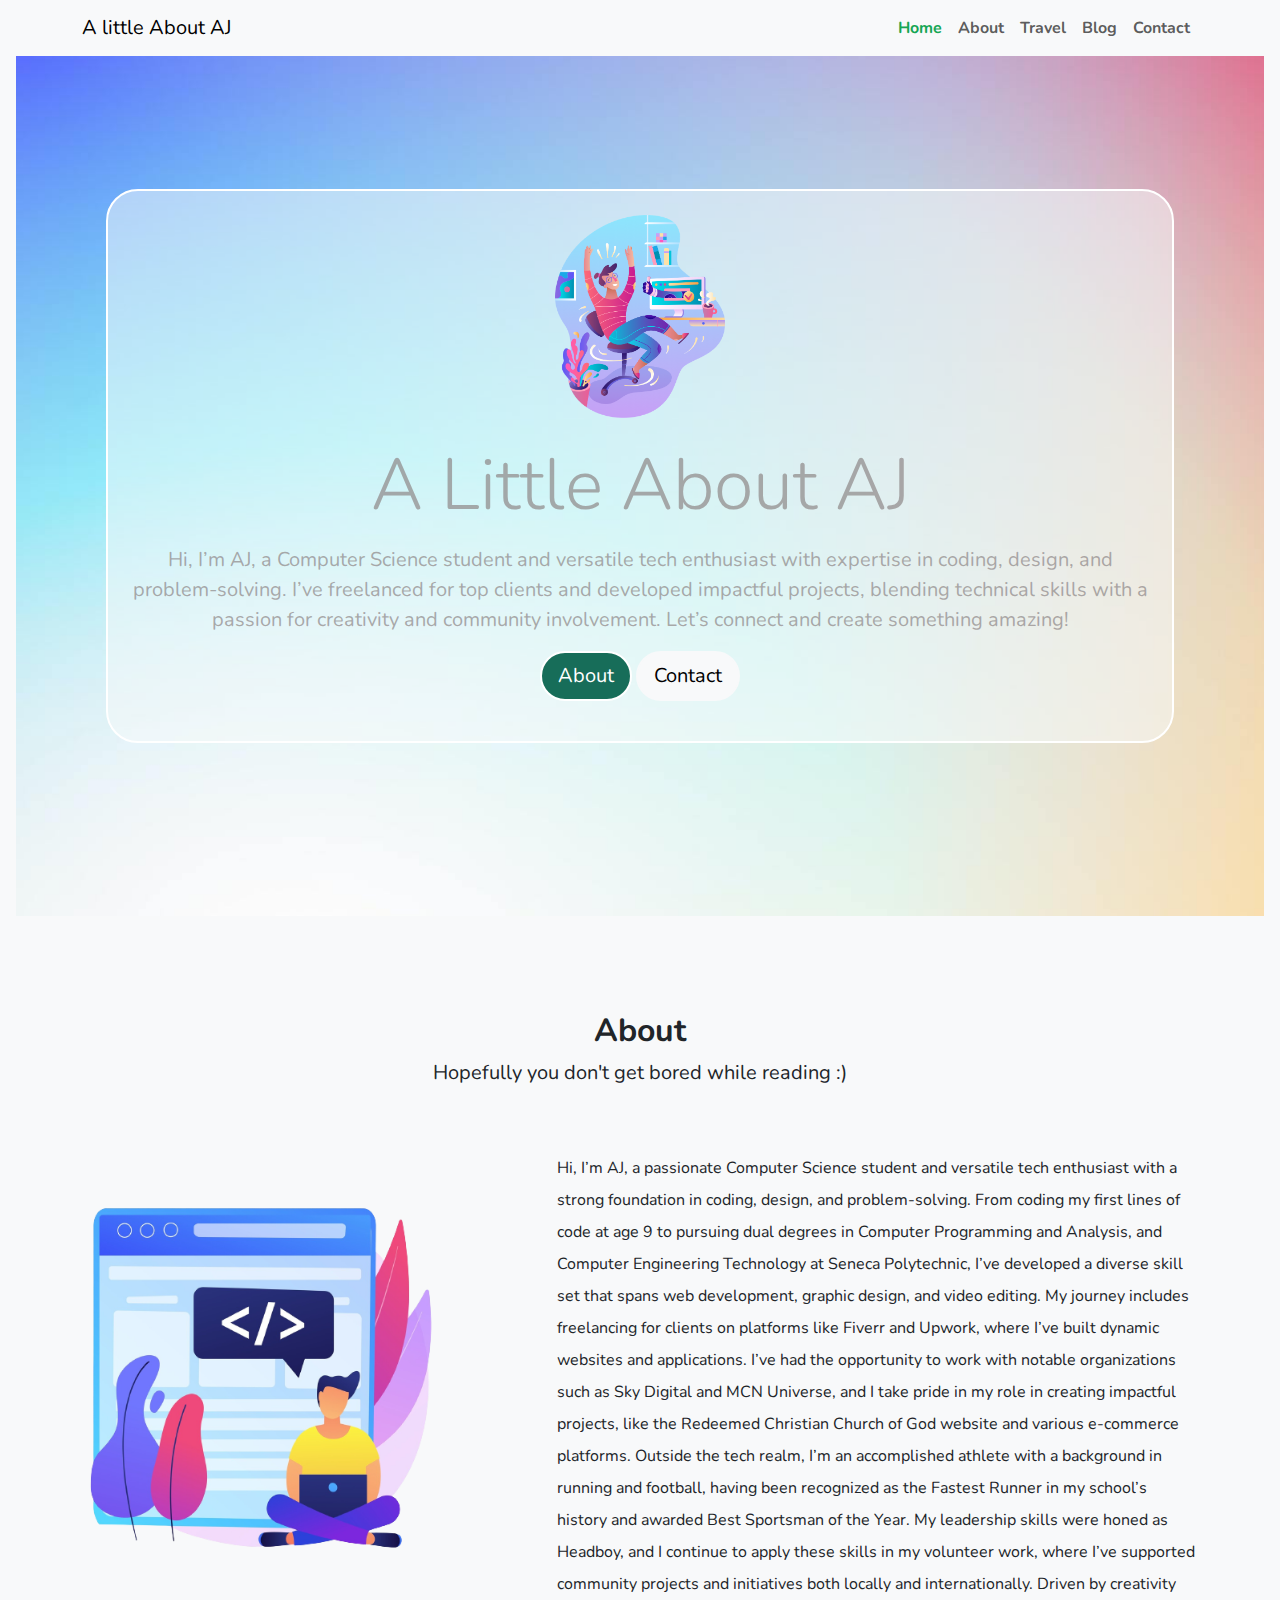
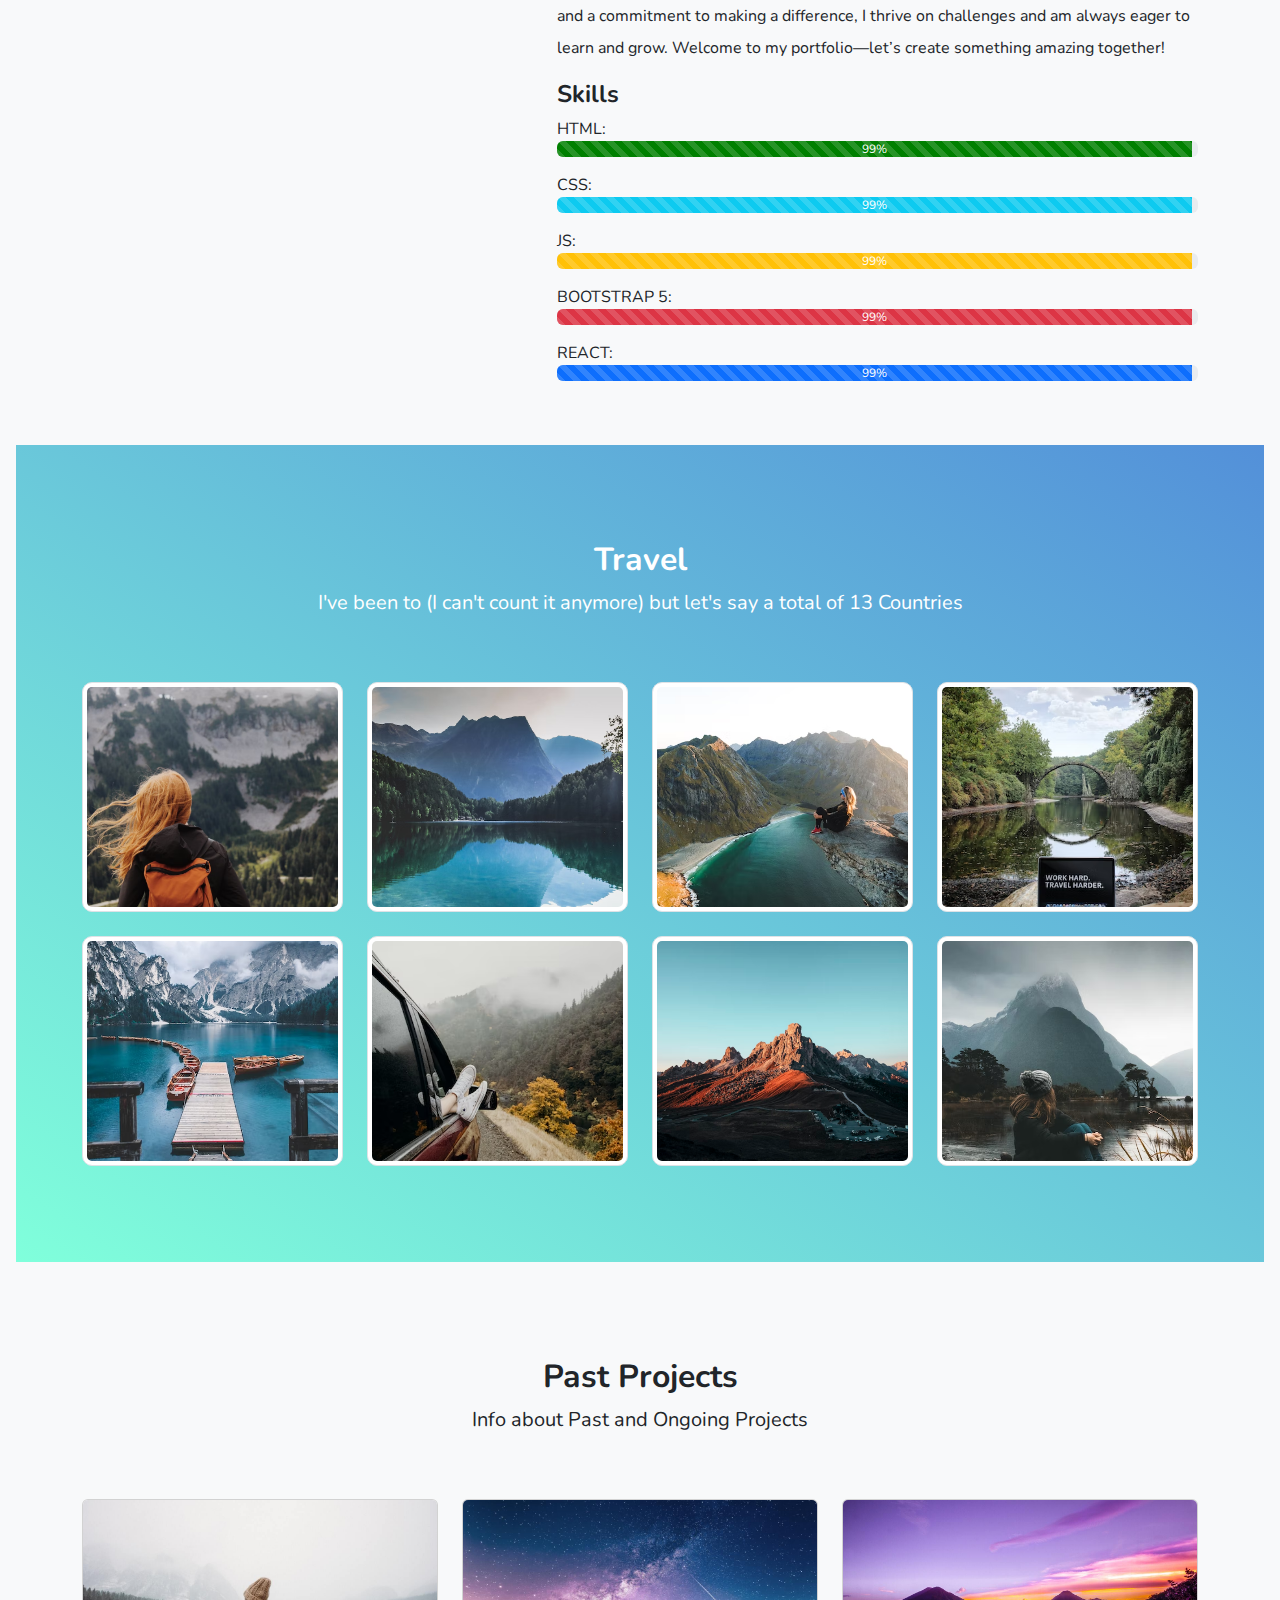
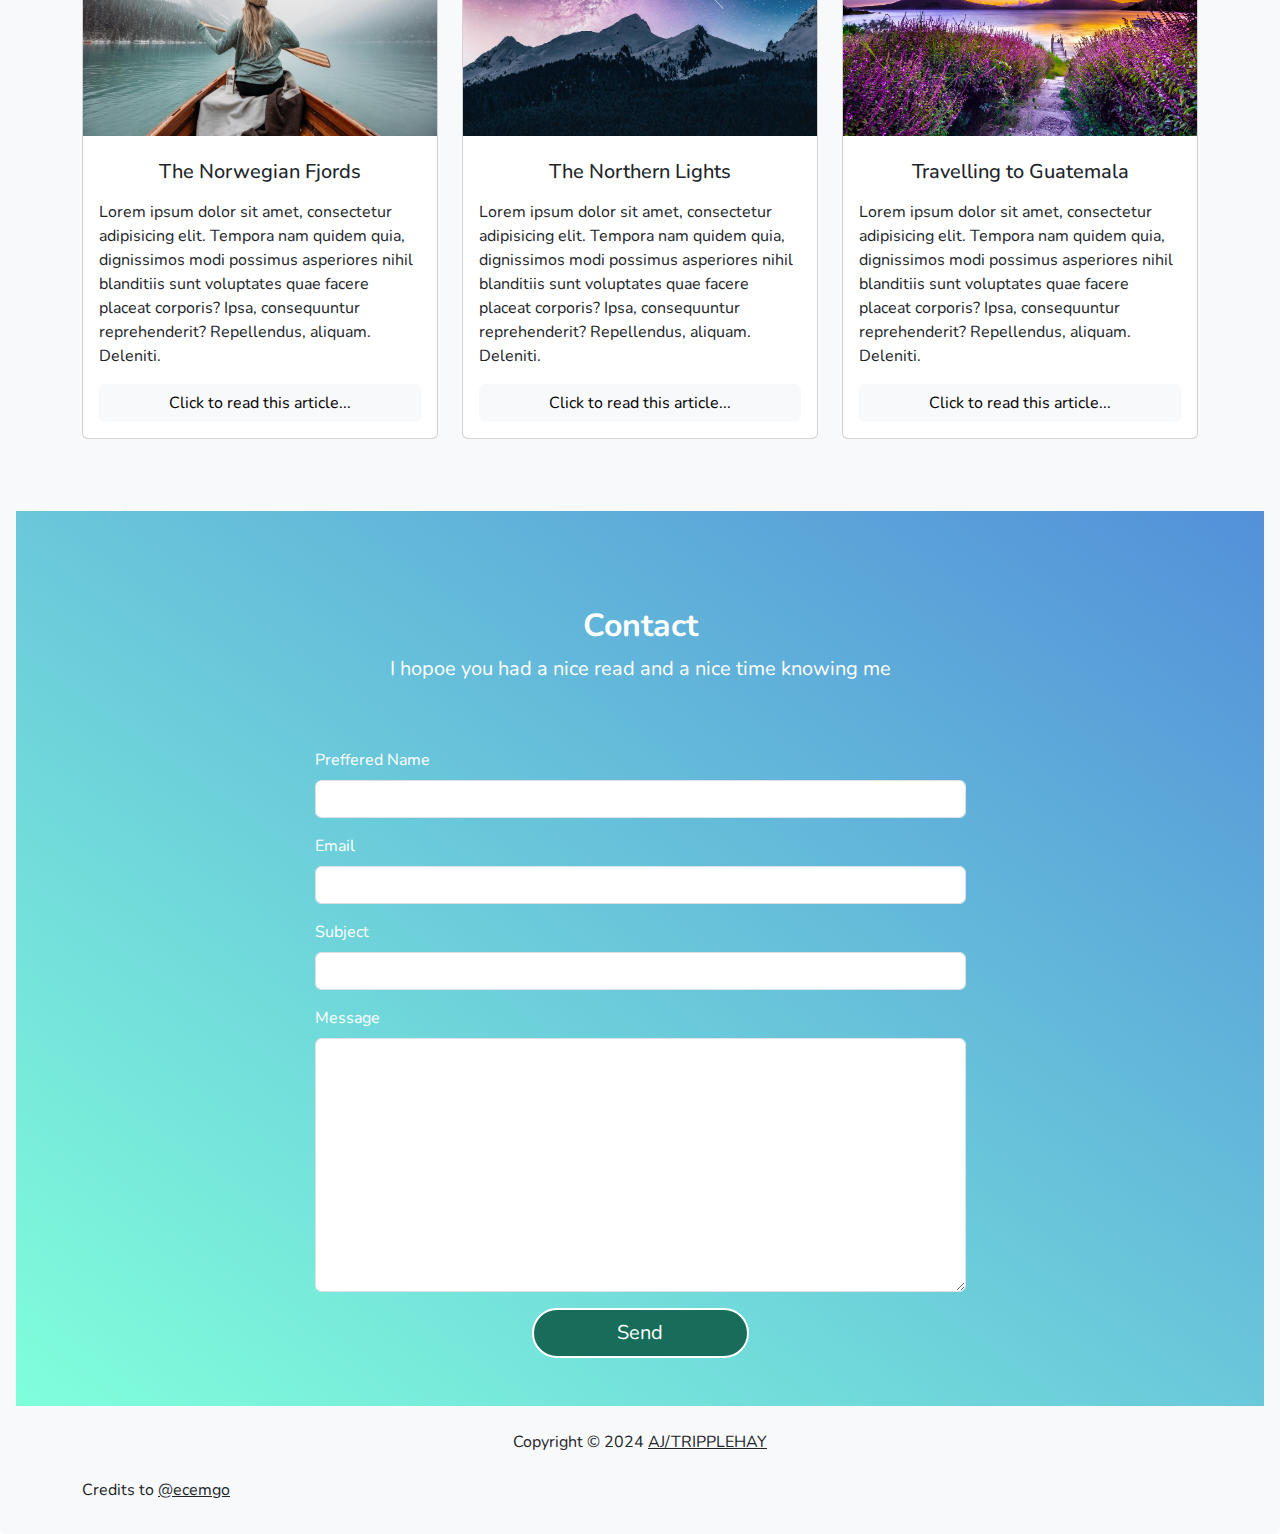
==== Portfolio/about/about.html @ 40b8b0bb "Resume | CV | Portfolio" ====
<!DOCTYPE html>
<html lang="en">
<head>
    <meta charset="UTF-8">
    <meta http-equiv="X-UA-Compatible" content="IE=edge">
    <meta name="viewport" content="width=device-width, initial-scale=1.0">
    <title>About AJ</title>
    <link rel="stylesheet" href="css/bootstrap.css" >
    <link rel="stylesheet" href="css/bootstrap.min.css">
    <link rel="stylesheet" href="css/style.css">
    <link rel="stylesheet" href="css/bootstrap-callout.css">
    <link rel="preconnect" href="https://fonts.googleapis.com">
    <link rel="preconnect" href="https://fonts.gstatic.com" crossorigin>
    <link href="https://fonts.googleapis.com/css2?family=Nunito:wght@200;300;400;500;600;700&display=swap" rel="stylesheet">

    <!--
    Images are from https://unsplash.com/
    -->


</head>
<body>
    <nav id="scrolling_navbar" class="navbar navbar-expand-lg bg-body-tertiary fixed-top">
        <div class="container">
          <a class="navbar-brand" href="#">A little About AJ</a>
          <button class="navbar-toggler" type="button" data-bs-toggle="collapse" data-bs-target="#navbarNav" aria-controls="navbarNav" aria-expanded="false" aria-label="Toggle navigation">
            <span class="navbar-toggler-icon"></span>
          </button>
          <div class="collapse navbar-collapse justify-content-end" id="navbarNav">
            <ul class="navbar-nav fw-bold">
              <li class="nav-item">
                <a class="nav-link" href="#home">Home</a>
              </li>
              <li class="nav-item">
                <a class="nav-link" href="#about">About</a>
              </li>
              <li class="nav-item">
                <a class="nav-link" href="#travel">Travel</a>
              </li>
              <li class="nav-item">
                <a class="nav-link" href="#blog">Blog</a>
              </li>
              <li class="nav-item">
                <a class="nav-link" href="#contact">Contact</a>
              </li>
            </ul>
          </div>
        </div>
      </nav>

      <div data-bs-spy="scroll" data-bs-target="#scrolling_navbar" data-bs-root-margin="0px 0px -40%" data-bs-smooth-scroll="true" class="scrollspy-example bg-light p-3 rounded-2" tabindex="0">

        <section class="min-vh-100 d-flex flex-wrap align-content-center" id="home" style="background-image: url('image/home.jpg'); background-size: cover;">
          <div class="container d-flex align-items-center py-5">
              <div class="col text-center bg-light m-4 p-4 text-dark bg-opacity-50 rounded-5 border border-2 border-white">
                <img src="image/success.png" class="img-fluid col-lg-2 col-sm-6 col-xs-6 mb-4"> 
                <p class="display-2 text-secondary mb-3">A Little About AJ</p>
                <p class="text-secondary fs-5 mb-6">Hi, I’m AJ, a Computer Science student and versatile tech enthusiast with expertise in coding, design, and problem-solving. I’ve freelanced for top clients and developed impactful projects, blending technical skills with a passion for creativity and community involvement. Let’s connect and create something amazing!</p>
                <a class="btn btn-success btn-lg active rounded-pill mb-3" href="#about">About</a>
                <a class="btn btn-light btn-lg rounded-pill mb-3" href="#contact">Contact</a>
            </div>
          </div>
        </section>

        <section data-bs-spy="scroll" data-bs-target="#scrolling_navbar" class="container py-5" id="about">
            <div class="text-center py-5">
                <h2 class="fw-bolder">About</h2>
                <p class="fs-5">Hopefully you don't get bored while reading :)</p>
            </div>
            <div class="row">
                <div class="col-lg-4" >
                    <img class="img-fluid rounded-5" src="image/19199262.png">
                </div>
                <div class="col-lg-7 offset-lg-1">
                    <p class="lh-lg mb-6">Hi, I’m AJ, a passionate Computer Science student and versatile tech enthusiast with a strong foundation in coding, design, and problem-solving. From coding my first lines of code at age 9 to pursuing dual degrees in Computer Programming and Analysis, and Computer Engineering Technology at Seneca Polytechnic, I’ve developed a diverse skill set that spans web development, graphic design, and video editing.

                        My journey includes freelancing for clients on platforms like Fiverr and Upwork, where I’ve built dynamic websites and applications. I’ve had the opportunity to work with notable organizations such as Sky Digital and MCN Universe, and I take pride in my role in creating impactful projects, like the Redeemed Christian Church of God website and various e-commerce platforms.
                        
                        Outside the tech realm, I’m an accomplished athlete with a background in running and football, having been recognized as the Fastest Runner in my school’s history and awarded Best Sportsman of the Year. My leadership skills were honed as Headboy, and I continue to apply these skills in my volunteer work, where I’ve supported community projects and initiatives both locally and internationally.
                        
                        Driven by creativity and a commitment to making a difference, I thrive on challenges and am always eager to learn and grow. Welcome to my portfolio—let’s create something amazing together!</p>
                    <h3 class="fw-bold fs-4">Skills</h3>
                    
                    <p class="mb-0" >HTML:</p>
                    <div class="progress mb-3">
                        <div class="progress-bar progress-bar-striped bg-greenyellow" style="width: 99%;">99%</div>
                    </div>
                    <p class="mb-0" >CSS:</p>
                    <div class="progress mb-3">
                        <div class="progress-bar progress-bar-striped bg-info" style="width: 99%;">99%</div>
                    </div>
                    <p class="mb-0" >JS:</p>
                    <div class="progress mb-3">
                        <div class="progress-bar progress-bar-striped bg-warning" style="width: 99%;">99%</div>
                    </div>
                    <p class="mb-0" >BOOTSTRAP 5:</p>
                    <div class="progress mb-3">
                        <div class="progress-bar progress-bar-striped bg-danger" style="width: 99%;">99%</div>
                    </div>
                    <p class="mb-0" >REACT:</p>
                    <div class="progress mb-3">
                        <div class="progress-bar progress-bar-striped bg-green" style="width: 99%;">99%</div>
                    </div>
                </div>

            </div>

        </section>

        <section data-bs-spy="scroll" data-bs-target="#scrolling_navbar" class="bg-dark py-5" id="travel">
            <div class="container">
                <div class="text-white text-center py-5">
                    <h2 class="fw-bolder">Travel</h2>
                    <p class="fs-5">I've been to (I can't count it anymore) but let's say a total of 13 Countries</p>
                </div>

                <div class="row pb-4" id="gallery" data-toggle="modal" data-target="#exampleModal">
                    <div class="col-12 col-sm-6 col-lg-3 mb-4">
                      <img class="w-100 img-thumbnail" src="image/photo-1.jpg" data-target="#carouselExample" data-slide-to="0">
                    </div>
                    <div class="col-12 col-sm-6 col-lg-3 mb-4">
                      <img class="w-100 img-thumbnail" src="image/photo-2.jpg" data-target="#carouselExample" data-slide-to="1">
                    </div>
                    <div class="col-12 col-sm-6 col-lg-3 mb-4">
                      <img class="w-100 img-thumbnail" src="image/photo-3.jpg" data-target="#carouselExample" data-slide-to="2">
                    </div>
                    <div class="col-12 col-sm-6 col-lg-3 mb-4">
                      <img class="w-100 img-thumbnail" src="image/photo-4.jpg" data-target="#carouselExample" data-slide-to="3">
                    </div>
                    <div class="col-12 col-sm-6 col-lg-3 mb-4">
                        <img class="w-100 img-thumbnail" src="image/photo-5.jpg" data-target="#carouselExample" data-slide-to="4">
                    </div>
                    <div class="col-12 col-sm-6 col-lg-3 mb-4">
                        <img class="w-100 img-thumbnail" src="image/photo-6.jpg" data-target="#carouselExample" data-slide-to="5">
                    </div>
                    <div class="col-12 col-sm-6 col-lg-3 mb-4">
                        <img class="w-100 img-thumbnail" src="image/photo-7.jpg" data-target="#carouselExample" data-slide-to="6">
                    </div>
                    <div class="col-12 col-sm-6 col-lg-3 mb-4">
                        <img class="w-100 img-thumbnail" src="image/photo-8.jpg" data-target="#carouselExample" data-slide-to="7">
                    </div>
                  </div>
                  
                  <!-- Modal -->
                  <!-- 
                  This part is straight out of Bootstrap docs. Just a carousel inside a modal.
                  -->
                  <div class="modal fade" id="exampleModal" tabindex="-1" role="dialog" aria-hidden="true">
                    <div class="modal-dialog" role="document">
                      <div class="modal-content">
                        <div class="modal-header">
                          <button type="button" class="btn-close" data-dismiss="modal" aria-label="Close"></span>
                          </button>
                        </div>
                        <div class="modal-body">
                          <div id="carouselExample" class="carousel slide" data-bs-ride="carousel">
                            <div class="carousel-indicators">
                                <button type="button" data-bs-target="#carouselExample" data-bs-slide-to="0" class="active" aria-current="true" aria-label="Slide 1"></button>
                                <button type="button" data-bs-target="#carouselExample" data-bs-slide-to="1" aria-label="Slide 2"></button>
                                <button type="button" data-bs-target="#carouselExample" data-bs-slide-to="2" aria-label="Slide 3"></button>
                                <button type="button" data-bs-target="#carouselExample" data-bs-slide-to="3" aria-label="Slide 4"></button>
                                <button type="button" data-bs-target="#carouselExample" data-bs-slide-to="4" aria-label="Slide 5"></button>
                                <button type="button" data-bs-target="#carouselExample" data-bs-slide-to="5" aria-label="Slide 6"></button>
                                <button type="button" data-bs-target="#carouselExample" data-bs-slide-to="6" aria-label="Slide 7"></button>
                                <button type="button" data-bs-target="#carouselExample" data-bs-slide-to="7" aria-label="Slide 8"></button>
                              </div>
                            <div class="carousel-inner">
                              <div class="carousel-item active" data-bs-interval="3000">
                                <img class="d-block w-100" src="image/photo-1.jpg">
                              </div>
                              <div class="carousel-item" data-bs-interval="3000">
                                <img class="d-block w-100" src="image/photo-2.jpg">
                              </div>
                              <div class="carousel-item" data-bs-interval="3000">
                                <img class="d-block w-100" src="image/photo-3.jpg">
                              </div>
                              <div class="carousel-item" data-bs-interval="3000">
                                <img class="d-block w-100" src="image/photo-4.jpg">
                              </div>
                              <div class="carousel-item" data-bs-interval="3000">
                                <img class="d-block w-100" src="image/photo-5.jpg">
                              </div>
                              <div class="carousel-item" data-bs-interval="3000">
                                <img class="d-block w-100" src="image/photo-6.jpg">
                              </div>
                              <div class="carousel-item" data-bs-interval="3000">
                                <img class="d-block w-100" src="image/photo-7.jpg">
                              </div>
                              <div class="carousel-item" data-bs-interval="3000">
                                <img class="d-block w-100" src="image/photo-8.jpg">
                              </div>
                            </div>
                            <a class="carousel-control-prev" href="#carouselExample" type="button" data-slide="prev">
                              <span class="carousel-control-prev-icon" aria-hidden="true"></span>
                              <span class="visually-hidden">Previous</span>
                            </a>
                            <a class="carousel-control-next" href="#carouselExample" type="button" data-slide="next">
                              <span class="carousel-control-next-icon" aria-hidden="true"></span>
                              <span class="visually-hidden">Next</span>
                            </a>
                          </div>
                        </div>
                      </div>
                    </div>
                  </div>
                  
            </div>
            
        </section>

        <section data-bs-spy="scroll" data-bs-target="#scrolling_navbar" class="py-5" id="blog">
            <div class="container">
                <div class="text-center py-5">
                    <h2 class="fw-bolder">Past Projects</h2>
                    <p class="fs-5">Info about Past and Ongoing Projects</p>
                </div>

                <div class="row">
                    <div class="col-lg-4 col-md-6 mb-4">
                        <div class="card">
                            <img src="image/water-is-better.jpg" class="card-img-top">
                            <div class="card-body">
                                <h5 class="card-title text-center py-2">The Norwegian Fjords</h5>
                                <p>Lorem ipsum dolor sit amet, consectetur adipisicing elit. Tempora nam quidem quia, dignissimos modi possimus asperiores nihil blanditiis sunt voluptates quae facere placeat corporis? Ipsa, consequuntur reprehenderit? Repellendus, aliquam. Deleniti.</p>
                                <a href="blog-page.html" class="btn btn-light d-flex justify-content-center">Click to read this article...</a>
                            </div>

                        </div>

                    </div>

                    <div class="col-lg-4 col-md-6 mb-4">
                        <div class="card">
                            <img src="image/mountain-light.jpg" class="card-img-top">
                            <div class="card-body">
                                <h5 class="card-title text-center py-2">The Northern Lights</h5>
                                <p>Lorem ipsum dolor sit amet, consectetur adipisicing elit. Tempora nam quidem quia, dignissimos modi possimus asperiores nihil blanditiis sunt voluptates quae facere placeat corporis? Ipsa, consequuntur reprehenderit? Repellendus, aliquam. Deleniti.</p>
                                <a href="#" class="btn btn-light d-flex justify-content-center">Click to read this article...</a>
                            </div>

                        </div>

                    </div>

                    <div class="col-lg-4 col-md-6 mb-4">
                        <div class="card">
                            <img src="image/guatemala.jpg" class="card-img-top">
                            <div class="card-body">
                                <h5 class="card-title text-center py-2">Travelling to Guatemala</h5>
                                <p>Lorem ipsum dolor sit amet, consectetur adipisicing elit. Tempora nam quidem quia, dignissimos modi possimus asperiores nihil blanditiis sunt voluptates quae facere placeat corporis? Ipsa, consequuntur reprehenderit? Repellendus, aliquam. Deleniti.</p>
                                <a href="#" class="btn btn-light d-flex justify-content-center">Click to read this article...</a>
                            </div>

                        </div>

                    </div>

                </div>



            </div>
        </section>

        <section data-bs-spy="scroll" data-bs-target="#scrolling_navbar" class="bg-dark py-5" id="contact">
            <div class="container">
                <div class="text-white text-center py-5">
                    <h2 class="fw-bolder">Contact</h2>
                    <p class="fs-5">I hopoe you had a nice read and a nice time knowing me</p>
                </div>

                <div class="col-xxl-6 col-xl-7 col-lg-8 col-md-9 col-sm-10 col-11 mx-auto">
                    <form action="" class="text-white fs-6">
                        <div class="mb-3">
                            <label class="form-label text-white">Preffered Name</label>
                            <input type="text" class="form-control">
                        </div>
                        <div class="mb-3">
                            <label class="form-label text-white">Email</label>
                            <input type="email" class="form-control">
                        </div>
                        <div class="mb-3">
                            <label class="form-label text-white">Subject</label>
                            <input type="text" class="form-control">
                        </div>
                        <div class="mb-3">
                            <label class="form-label text-white">Message</label>
                            <textarea type="text" rows="10" class="form-control"></textarea>
                        </div>
                        <div class="d-grid gap-2 col-lg-4 col-md-4 mx-auto">
                            <button class="btn btn-success btn-lg rounded-pill">Send</button>
                        </div>
                    </form>
                </div>
            </div>
        </section>

        <footer class="bg-light">
            <div class="container">
                <p class="copyright-text text-center fs-8 py-4 mb-0">Copyright © 2024 <a class="text-dark" href="https://github.com/Tripplehay999" target="_blank">AJ/TRIPPLEHAY</a></p>
                <p>Credits to <a class="text-dark" href="https://github.com/ecemgo" target="_blank">@ecemgo</a></p>
                </div>
            </div>

        </footer>

    </div>

    <script>
        function switchStyle() {
        if (document.getElementById('styleSwitch').checked) {
            document.getElementById('gallery').classList.add("custom");
            document.getElementById('exampleModal').classList.add("custom");
        } else {
            document.getElementById('gallery').classList.remove("custom");
            document.getElementById('exampleModal').classList.remove("custom");
        }
        };
        
    </script>

    <script src="https://cdnjs.cloudflare.com/ajax/libs/jquery/3.3.1/jquery.min.js" ></script>
    <script src="https://cdnjs.cloudflare.com/ajax/libs/popper.js/1.14.6/popper.min.js" ></script>
    <script src="https://stackpath.bootstrapcdn.com/bootstrap/4.1.3/js/bootstrap.min.js" ></script>
    <script src="js/bootstrap.bundle.min.js"></script>
    <script src="js/main.js"></script>
   
</body>
</html>
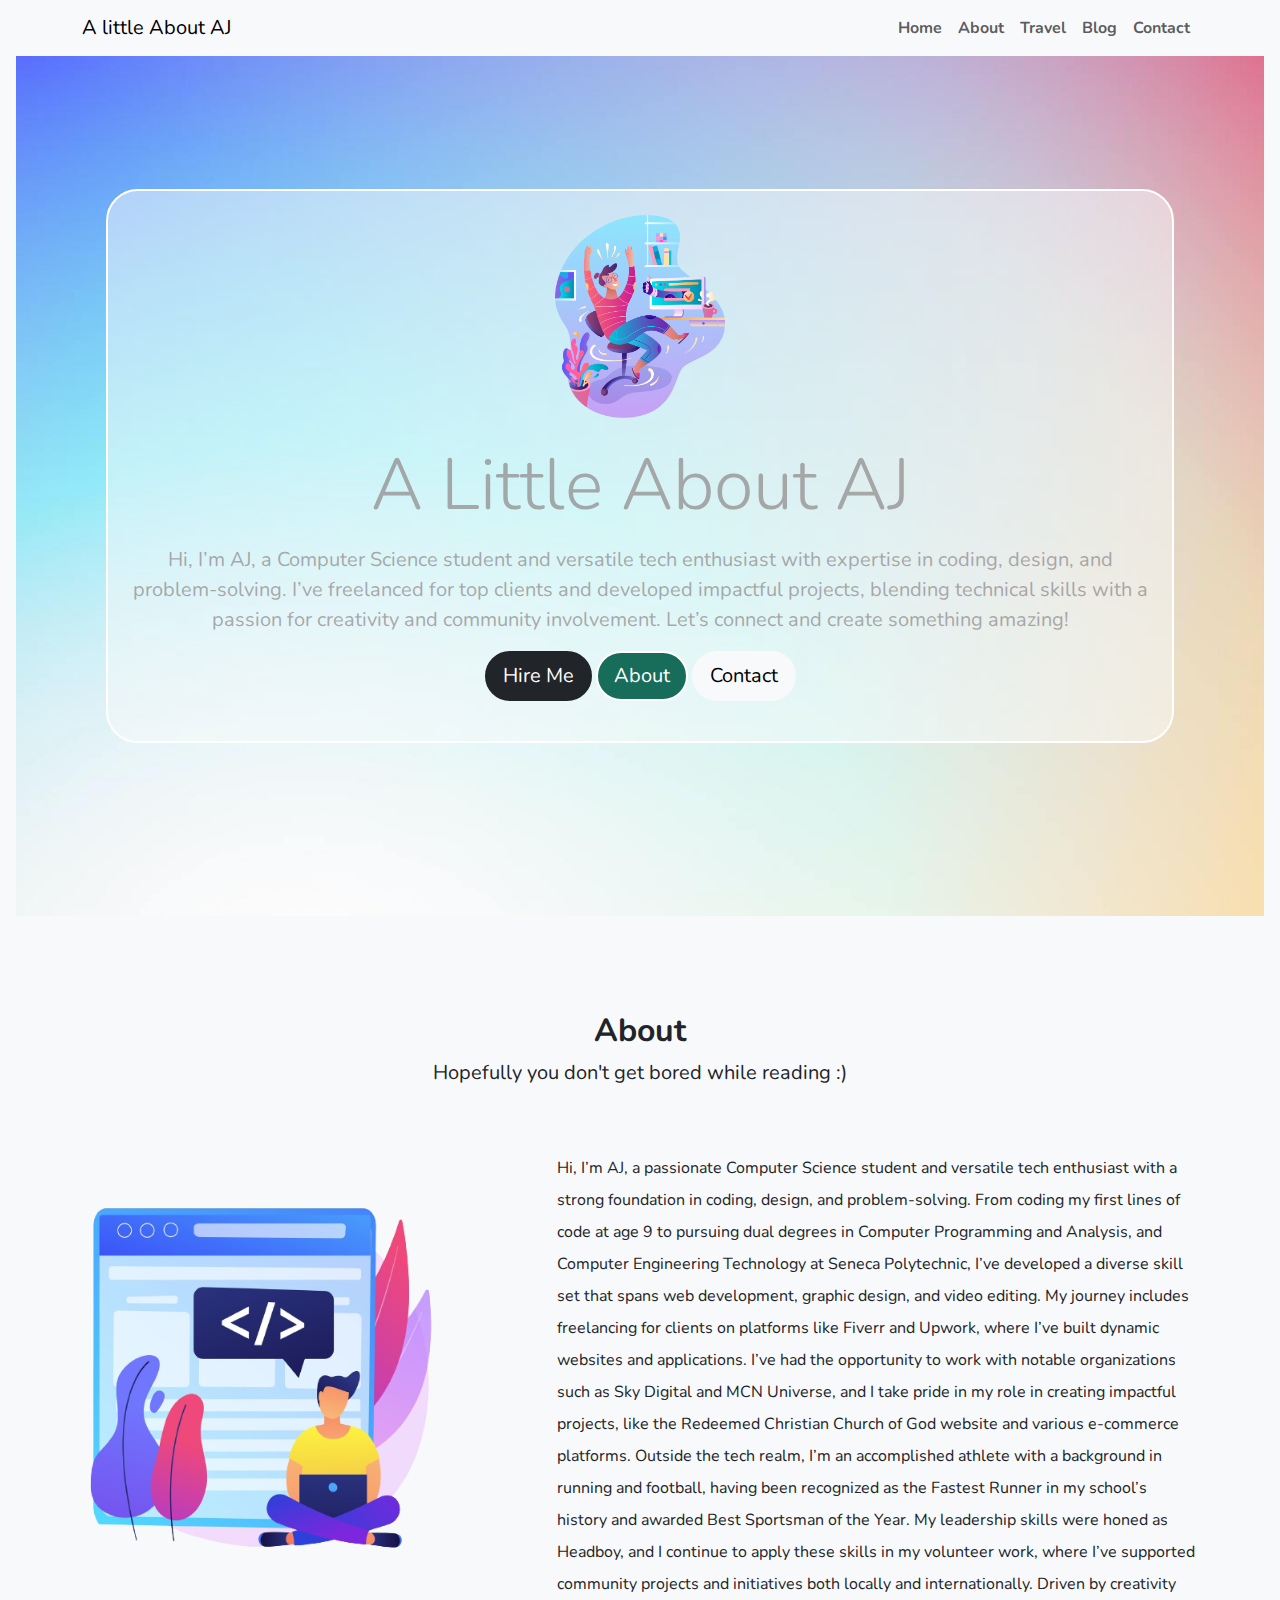
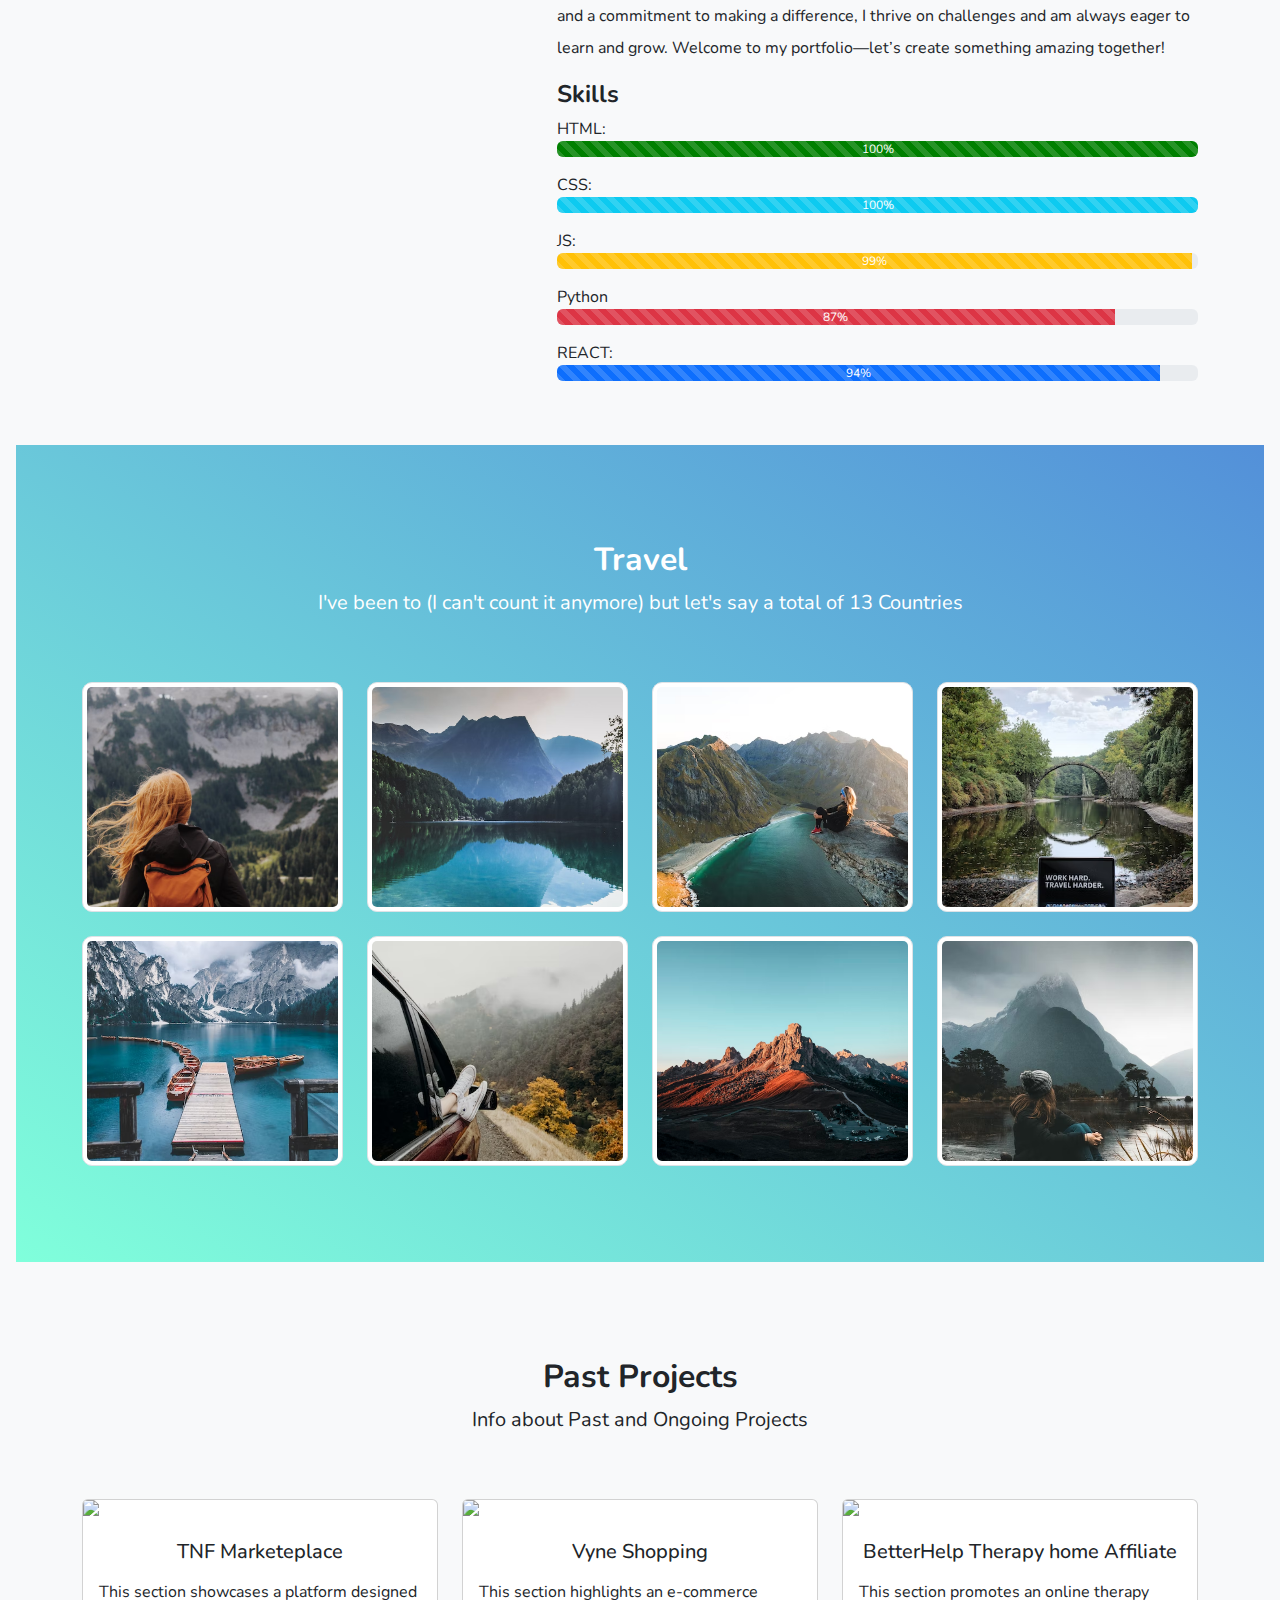
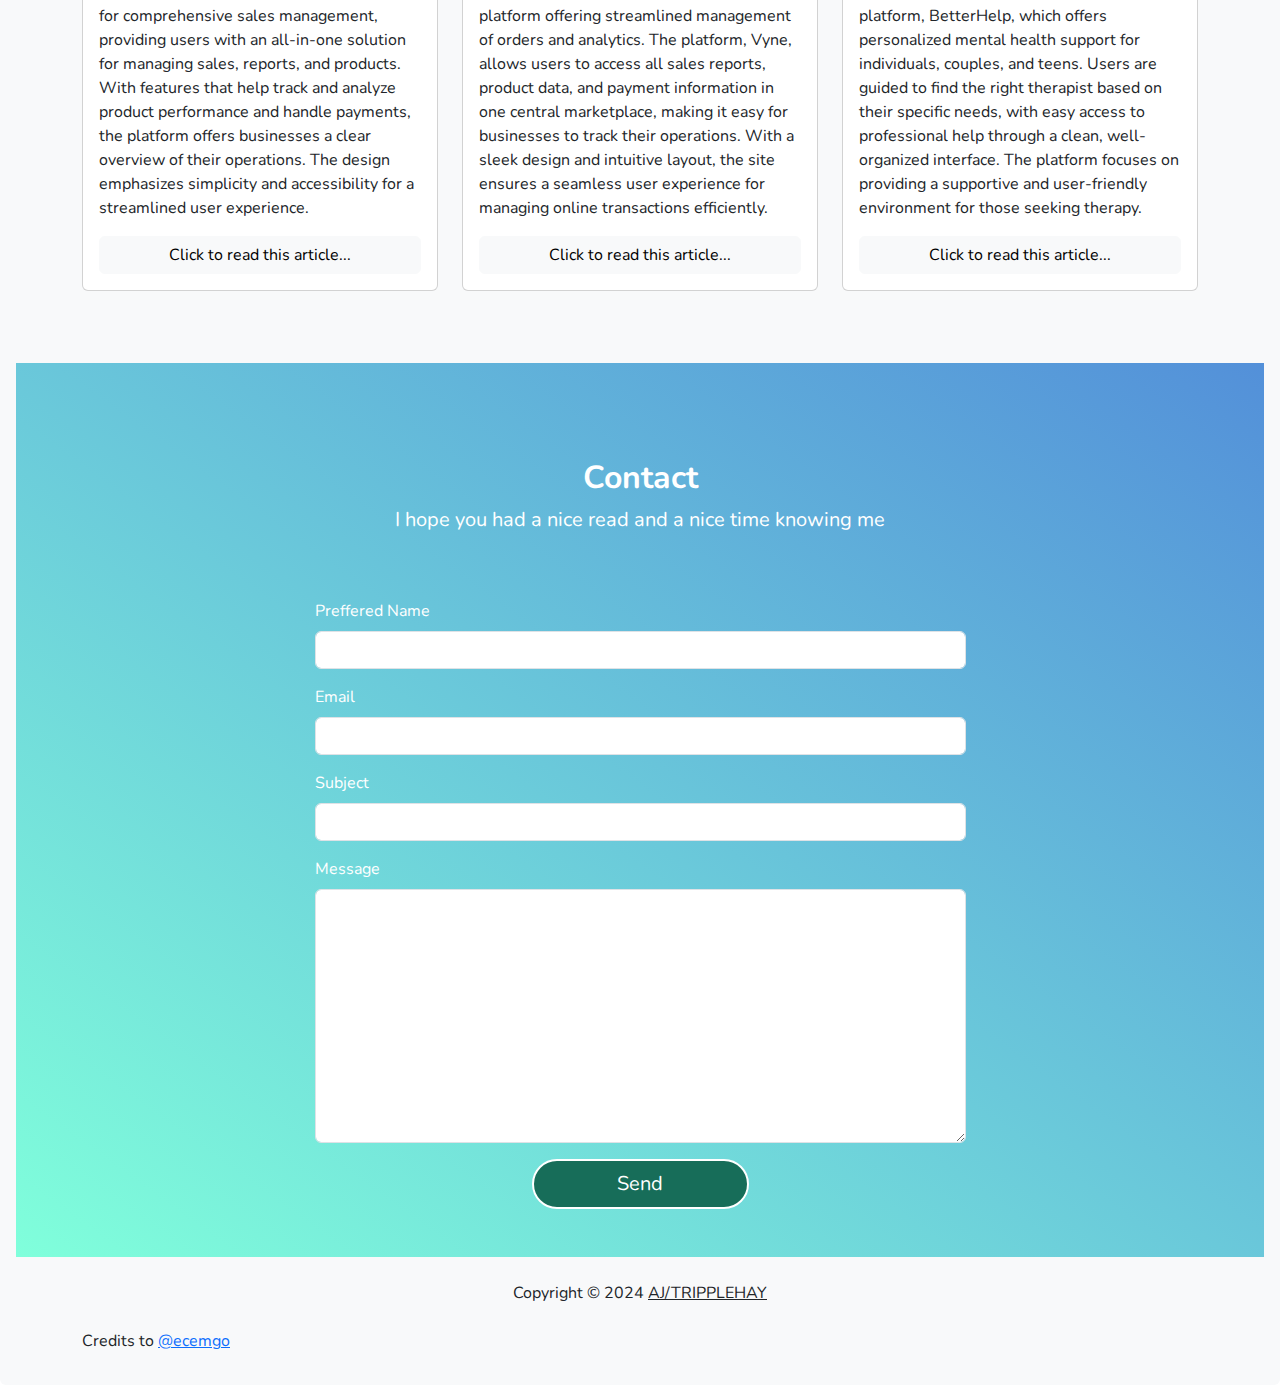
==== commit 11742c92: "LIVE PUSH" ====
--- a/Portfolio/about/about.html
+++ b/Portfolio/about/about.html
@@ -29,7 +29,7 @@
           <div class="collapse navbar-collapse justify-content-end" id="navbarNav">
             <ul class="navbar-nav fw-bold">
               <li class="nav-item">
-                <a class="nav-link" href="#home">Home</a>
+                <a class="nav-link" href="../index.html">Home</a>
               </li>
               <li class="nav-item">
                 <a class="nav-link" href="#about">About</a>
@@ -56,6 +56,7 @@
                 <img src="image/success.png" class="img-fluid col-lg-2 col-sm-6 col-xs-6 mb-4"> 
                 <p class="display-2 text-secondary mb-3">A Little About AJ</p>
                 <p class="text-secondary fs-5 mb-6">Hi, I’m AJ, a Computer Science student and versatile tech enthusiast with expertise in coding, design, and problem-solving. I’ve freelanced for top clients and developed impactful projects, blending technical skills with a passion for creativity and community involvement. Let’s connect and create something amazing!</p>
+                <a class="btn btn-dark btn-lg rounded-pill mb-3" href="../resume/resume.html">Hire Me</a>
                 <a class="btn btn-success btn-lg active rounded-pill mb-3" href="#about">About</a>
                 <a class="btn btn-light btn-lg rounded-pill mb-3" href="#contact">Contact</a>
             </div>
@@ -83,23 +84,23 @@
                     
                     <p class="mb-0" >HTML:</p>
                     <div class="progress mb-3">
-                        <div class="progress-bar progress-bar-striped bg-greenyellow" style="width: 99%;">99%</div>
+                        <div class="progress-bar progress-bar-striped bg-greenyellow" style="width: 100%;">100%</div>
                     </div>
                     <p class="mb-0" >CSS:</p>
                     <div class="progress mb-3">
-                        <div class="progress-bar progress-bar-striped bg-info" style="width: 99%;">99%</div>
+                        <div class="progress-bar progress-bar-striped bg-info" style="width: 100%;">100%</div>
                     </div>
                     <p class="mb-0" >JS:</p>
                     <div class="progress mb-3">
                         <div class="progress-bar progress-bar-striped bg-warning" style="width: 99%;">99%</div>
                     </div>
-                    <p class="mb-0" >BOOTSTRAP 5:</p>
-                    <div class="progress mb-3">
-                        <div class="progress-bar progress-bar-striped bg-danger" style="width: 99%;">99%</div>
+                    <p class="mb-0" >Python</p>
+                    <div class="progress mb-3">
+                        <div class="progress-bar progress-bar-striped bg-danger" style="width: 87%;">87%</div>
                     </div>
                     <p class="mb-0" >REACT:</p>
                     <div class="progress mb-3">
-                        <div class="progress-bar progress-bar-striped bg-green" style="width: 99%;">99%</div>
+                        <div class="progress-bar progress-bar-striped bg-green" style="width: 94%;">94%</div>
                     </div>
                 </div>
 
@@ -218,10 +219,10 @@
                 <div class="row">
                     <div class="col-lg-4 col-md-6 mb-4">
                         <div class="card">
-                            <img src="image/water-is-better.jpg" class="card-img-top">
+                            <img src="image/Screenshot (135).png" class="card-img-top">
                             <div class="card-body">
-                                <h5 class="card-title text-center py-2">The Norwegian Fjords</h5>
-                                <p>Lorem ipsum dolor sit amet, consectetur adipisicing elit. Tempora nam quidem quia, dignissimos modi possimus asperiores nihil blanditiis sunt voluptates quae facere placeat corporis? Ipsa, consequuntur reprehenderit? Repellendus, aliquam. Deleniti.</p>
+                                <h5 class="card-title text-center py-2">TNF Marketeplace</h5>
+                                <p>This section showcases a platform designed for comprehensive sales management, providing users with an all-in-one solution for managing sales, reports, and products. With features that help track and analyze product performance and handle payments, the platform offers businesses a clear overview of their operations. The design emphasizes simplicity and accessibility for a streamlined user experience.</p>
                                 <a href="blog-page.html" class="btn btn-light d-flex justify-content-center">Click to read this article...</a>
                             </div>
 
@@ -231,10 +232,10 @@
 
                     <div class="col-lg-4 col-md-6 mb-4">
                         <div class="card">
-                            <img src="image/mountain-light.jpg" class="card-img-top">
+                            <img src="image/Screenshot (136).png" class="card-img-top">
                             <div class="card-body">
-                                <h5 class="card-title text-center py-2">The Northern Lights</h5>
-                                <p>Lorem ipsum dolor sit amet, consectetur adipisicing elit. Tempora nam quidem quia, dignissimos modi possimus asperiores nihil blanditiis sunt voluptates quae facere placeat corporis? Ipsa, consequuntur reprehenderit? Repellendus, aliquam. Deleniti.</p>
+                                <h5 class="card-title text-center py-2">Vyne Shopping</h5>
+                                <p>This section highlights an e-commerce platform offering streamlined management of orders and analytics. The platform, Vyne, allows users to access all sales reports, product data, and payment information in one central marketplace, making it easy for businesses to track their operations. With a sleek design and intuitive layout, the site ensures a seamless user experience for managing online transactions efficiently.</p>
                                 <a href="#" class="btn btn-light d-flex justify-content-center">Click to read this article...</a>
                             </div>
 
@@ -244,10 +245,10 @@
 
                     <div class="col-lg-4 col-md-6 mb-4">
                         <div class="card">
-                            <img src="image/guatemala.jpg" class="card-img-top">
+                            <img src="image/Screenshot (137).png" class="card-img-top">
                             <div class="card-body">
-                                <h5 class="card-title text-center py-2">Travelling to Guatemala</h5>
-                                <p>Lorem ipsum dolor sit amet, consectetur adipisicing elit. Tempora nam quidem quia, dignissimos modi possimus asperiores nihil blanditiis sunt voluptates quae facere placeat corporis? Ipsa, consequuntur reprehenderit? Repellendus, aliquam. Deleniti.</p>
+                                <h5 class="card-title text-center py-2">BetterHelp Therapy home Affiliate </h5>
+                                <p>This section promotes an online therapy platform, BetterHelp, which offers personalized mental health support for individuals, couples, and teens. Users are guided to find the right therapist based on their specific needs, with easy access to professional help through a clean, well-organized interface. The platform focuses on providing a supportive and user-friendly environment for those seeking therapy.</p>
                                 <a href="#" class="btn btn-light d-flex justify-content-center">Click to read this article...</a>
                             </div>
 
@@ -266,7 +267,7 @@
             <div class="container">
                 <div class="text-white text-center py-5">
                     <h2 class="fw-bolder">Contact</h2>
-                    <p class="fs-5">I hopoe you had a nice read and a nice time knowing me</p>
+                    <p class="fs-5">I hope you had a nice read and a nice time knowing me</p>
                 </div>
 
                 <div class="col-xxl-6 col-xl-7 col-lg-8 col-md-9 col-sm-10 col-11 mx-auto">
@@ -298,8 +299,9 @@
         <footer class="bg-light">
             <div class="container">
                 <p class="copyright-text text-center fs-8 py-4 mb-0">Copyright © 2024 <a class="text-dark" href="https://github.com/Tripplehay999" target="_blank">AJ/TRIPPLEHAY</a></p>
-                <p>Credits to <a class="text-dark" href="https://github.com/ecemgo" target="_blank">@ecemgo</a></p>
-                </div>
+                    <p>Credits to <a target="_blank" href="https://github.com./ecemgo">@ecemgo</a></p>
+                       
+            </div>
             </div>
 
         </footer>
